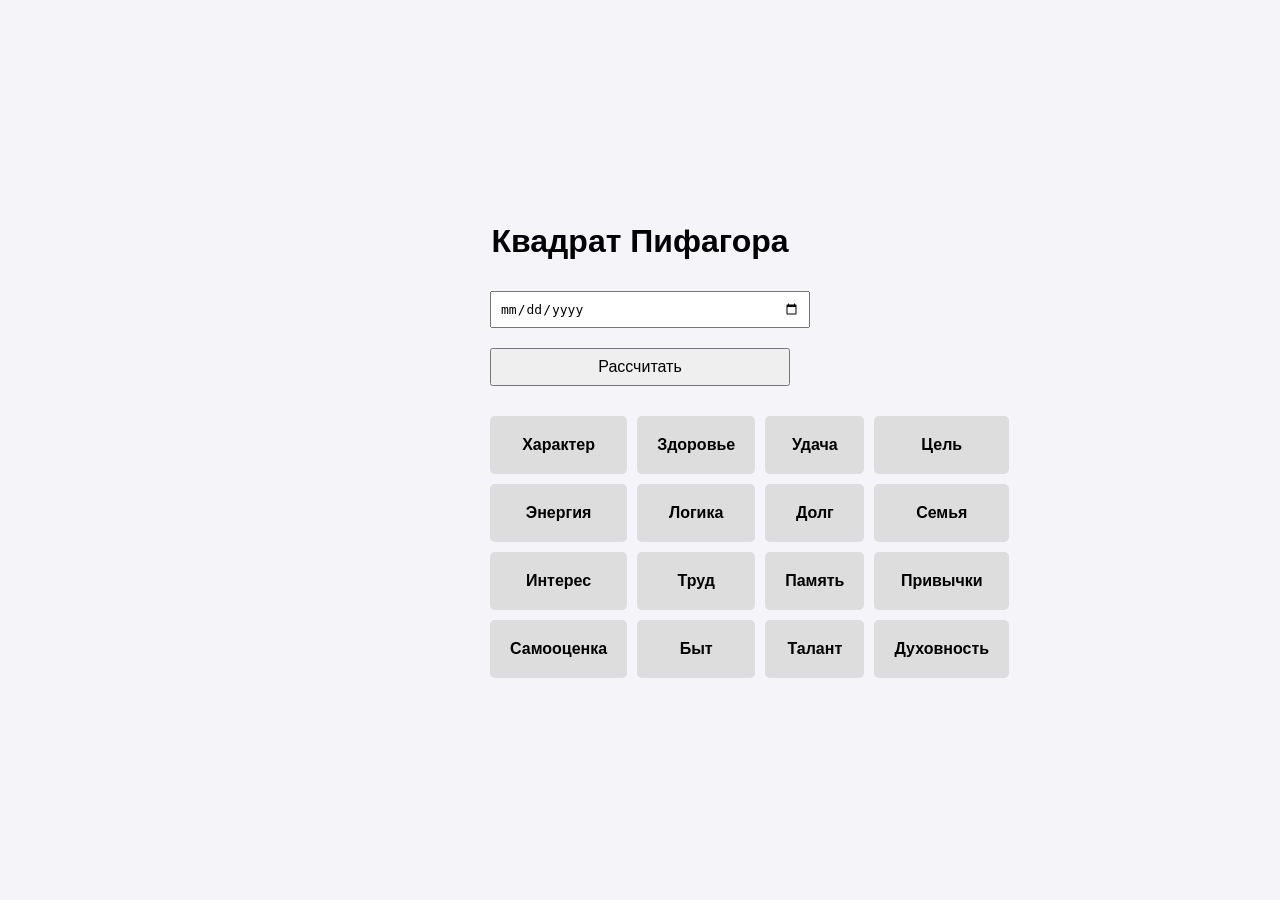
==== index.html @ 8e26bf3b "Add files via upload" ====
<!DOCTYPE html>
<html lang="ru">
<head>
    <meta charset="UTF-8">
    <meta name="viewport" content="width=device-width, initial-scale=1.0">
    <title>Квадрат Пифагора</title>
    <link rel="stylesheet" href="style.css">
</head>
<body>
    <div class="container">
        <h1>Квадрат Пифагора</h1>
        <input type="date" id="birthdate" placeholder="Введите дату рождения">
        <button onclick="calculate()">Рассчитать</button>
        
        <div class="grid">
            <div>Характер</div><div>Здоровье</div><div>Удача</div><div>Цель</div>
            <div>Энергия</div><div>Логика</div><div>Долг</div><div>Семья</div>
            <div>Интерес</div><div>Труд</div><div>Память</div><div>Привычки</div>
            <div>Самооценка</div><div>Быт</div><div>Талант</div><div>Духовность</div>
        </div>
        
        <div id="result"></div>
    </div>
    <script src="script.js"></script>
</body>
</html>
---- style.css ----
body {
    font-family: Arial, sans-serif;
    display: flex;
    justify-content: center;
    align-items: center;
    height: 100vh;
    margin: 0;
    background-color: #f4f4f9;
}

.container {
    text-align: center;
    max-width: 300px;
}

input, button {
    margin: 10px 0;
    padding: 8px;
    width: 100%;
    font-size: 1em;
}

.grid {
    display: grid;
    grid-template-columns: repeat(4, 1fr);
    gap: 10px;
    margin-top: 20px;
}

.grid div {
    background-color: #ddd;
    padding: 20px;
    text-align: center;
    font-weight: bold;
    border-radius: 5px;
}

#result {
    margin-top: 20px;
    font-size: 1.2em;
    color: #333;
}
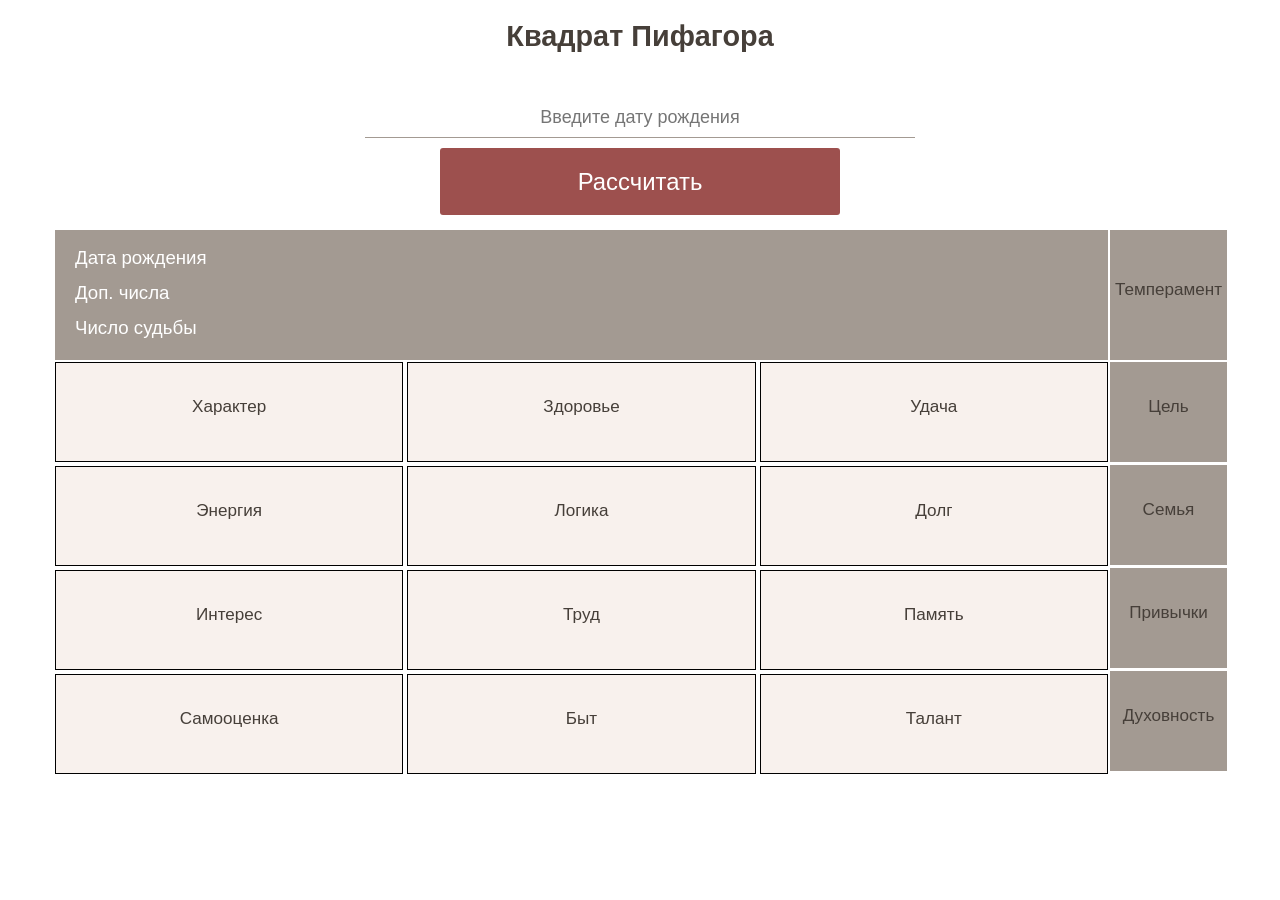
==== commit 8e219628: "commit" ====
--- a/index.html
+++ b/index.html
@@ -1,26 +1,183 @@
 <!DOCTYPE html>
 <html lang="ru">
+
 <head>
     <meta charset="UTF-8">
-    <meta name="viewport" content="width=device-width, initial-scale=1.0">
+    <meta http-equiv="X-UA-Compatible" content="IE=edge,chrome=1">
+    <meta name="viewport" content="width=device-width, initial-scale=1">
+    <link rel="stylesheet" href="js/datepicker.min.css" />
+    <link rel="stylesheet" type="text/css" href="css/main2.min.css" media="screen, projection, print">
     <title>Квадрат Пифагора</title>
-    <link rel="stylesheet" href="style.css">
+
 </head>
+
 <body>
-    <div class="container">
-        <h1>Квадрат Пифагора</h1>
-        <input type="date" id="birthdate" placeholder="Введите дату рождения">
-        <button onclick="calculate()">Рассчитать</button>
-        
-        <div class="grid">
-            <div>Характер</div><div>Здоровье</div><div>Удача</div><div>Цель</div>
-            <div>Энергия</div><div>Логика</div><div>Долг</div><div>Семья</div>
-            <div>Интерес</div><div>Труд</div><div>Память</div><div>Привычки</div>
-            <div>Самооценка</div><div>Быт</div><div>Талант</div><div>Духовность</div>
+    <div class="matrix">
+        <h2 class="matrix__title">Квадрат Пифагора</h2>
+
+        <div class="wrapper matrix__wrapper">
+            <div class="matrix__form">
+                <input class="matrix__input matrix_date" placeholder="Введите дату рождения" />
+                <div class="matrix__button_wrap"><button class="matrix__button">Рассчитать</button></div>
+            </div>
+            <div class="result">
+                <div class="result__loader">
+                    <div class="result__image"> </div>
+                </div>
+                <div class="result__hidden">
+                    <p class="matrix__text"> </p>
+                    <div class="result__wrap">
+                        <div class="result__left">
+                            <div class="result__big">
+                                <div class="result__row result__flex">
+                                    <div class="result__info">Дата рождения</div>
+                                    <div class="result__answer" data-answer="date"> </div>
+                                </div>
+                                <div class="result__row result__flex">
+                                    <div class="result__info">Доп. числа</div>
+                                    <div class="result__answer" data-answer="second-number"> </div>
+                                </div>
+                                <div class="result__row result__flex">
+                                    <div class="result__info">Число судьбы</div>
+                                    <div class="result__answer" data-answer="destiny-number"> </div>
+                                </div>
+                            </div>
+                            <div class="result__cube">
+                                <div class="result__row">
+                                    <div class="result__item">
+                                        <div class="result__context">
+                                            <h4>Характер</h4>
+                                            <p data-index="0" class="kv_1"> </p>
+                                        </div>
+                                    </div>
+                                    <div class="result__item">
+                                        <div class="result__context">
+                                            <h4>Здоровье</h4>
+                                            <p data-index="3" class="kv_2"> </p>
+                                        </div>
+                                    </div>
+                                    <div class="result__item">
+                                        <div class="result__context">
+                                            <h4>Удача</h4>
+                                            <p data-index="6" class="kv_3"> </p>
+                                        </div>
+                                    </div>
+                                </div>
+
+                                <div class="result__row">
+                                    <div class="result__item">
+                                        <div class="result__context">
+                                            <h4>Энергия</h4>
+                                            <p data-index="1" class="kv_4"> </p>
+                                        </div>
+                                    </div>
+                                    <div class="result__item">
+                                        <div class="result__context">
+                                            <h4>Логика</h4>
+                                            <p data-index="4" class="kv_5"> </p>
+                                        </div>
+                                    </div>
+                                    <div class="result__item">
+                                        <div class="result__context">
+                                            <h4>Долг</h4>
+                                            <p data-index="7" class="kv_6"> </p>
+                                        </div>
+                                    </div>
+                                </div>
+
+                                <div class="result__row">
+                                    <div class="result__item">
+                                        <div class="result__context">
+                                            <h4>Интерес</h4>
+                                            <p data-index="2" class="kv_7"> </p>
+                                        </div>
+                                    </div>
+                                    <div class="result__item">
+                                        <div class="result__context">
+                                            <h4>Труд</h4>
+                                            <p data-index="5" class="kv_8"> </p>
+                                        </div>
+                                    </div>
+                                    <div class="result__item">
+                                        <div class="result__context">
+                                            <h4>Память</h4>
+                                            <p data-index="8" class="kv_9"> </p>
+                                        </div>
+                                    </div>
+                                </div>
+                                <div class="result__row">
+                                    <div class="result__item">
+                                        <div class="result__context">
+                                            <h4>Самооценка</h4>
+                                            <p class="d_p3"> </p>
+                                        </div>
+                                    </div>
+                                    <div class="result__item">
+                                        <div class="result__context">
+                                            <h4>Быт</h4>
+                                            <p data-index="10" class="d_p4"> </p>
+                                        </div>
+                                    </div>
+
+                                    <div class="result__item">
+                                        <div class="result__context">
+                                            <h4>Талант </h4>
+                                            <p class="d_p2"> </p>
+                                        </div>
+                                    </div>
+
+                                </div>
+
+                            </div>
+                        </div>
+                        <div class="result__right">
+                            <div class="result__item result__item_full">
+                                <div class="result__context">
+                                    <h4 class="top">Темперамент</h4>
+                                    <p data-index="9" class="kv_10"> </p>
+                                </div>
+                            </div>
+                            <div class="result__item result__item_full">
+                                <div class="result__context">
+                                    <h4 class="top">Цель</h4>
+                                    <p data-index="12" class="kv_11"> </p>
+                                </div>
+                            </div>
+                            <div class="result__item result__item_full">
+                                <div class="result__context">
+                                    <h4 class="top">Семья</h4>
+                                    <p data-index="11" class="kv_12"> </p>
+                                </div>
+                            </div>
+                            <div class="result__item result__item_full">
+                                <div class="result__context">
+                                    <h4 class="top">Привычки</h4>
+                                    <p data-index="13" class="kv_13"> </p>
+                                </div>
+                            </div>
+                            <div class="result__item result__item_full" style="background: #A39A92;">
+                                <div class="result__context">
+                                    <h4 class="result__info">Духовность </h4>
+                                    <p class="d_p1"> </p>
+                                </div>
+                            </div>
+                        </div>
+                    </div>
+
+                </div>
+            </div>
         </div>
-        
-        <div id="result"></div>
     </div>
-    <script src="script.js"></script>
-</body>
-</html>
+    <br>
+    <br />
+
+
+    <br>
+    <br>
+
+
+    <script src="js/jquery.min.js"></script>
+    <script src="js/jquery.mask.min.js"></script>
+    <script src="js/main.min.js"></script>
+
+</body>
--- a/js/datepicker.min.css
+++ b/js/datepicker.min.css
@@ -0,0 +1,175 @@
+/*!
+ * Datepicker v0.6.4
+ * https://github.com/fengyuanchen/datepicker
+ *
+ * Copyright (c) 2014-2017 Chen Fengyuan
+ * Released under the MIT license
+ *
+ * Date: 2017-11-24T14:38:19.628Z
+ */
+.datepicker-container {
+    background-color: #fff;
+    direction: ltr;
+    font-size: 12px;
+    left: 0;
+    line-height: 30px;
+    position: fixed;
+    top: 0;
+    -ms-touch-action: none;
+    touch-action: none;
+    -webkit-user-select: none;
+    -moz-user-select: none;
+    -ms-user-select: none;
+    user-select: none;
+    width: 210px;
+    z-index: -1;
+    -webkit-tap-highlight-color: transparent;
+    -webkit-touch-callout: none;
+}
+.datepicker-container:after,
+.datepicker-container:before {
+    border: 5px solid transparent;
+    content: " ";
+    display: block;
+    height: 0;
+    position: absolute;
+    width: 0;
+}
+.datepicker-dropdown {
+    border: 1px solid #ccc;
+    box-shadow: 0 3px 6px #ccc;
+    box-sizing: content-box;
+    position: absolute;
+    z-index: 1;
+}
+.datepicker-inline {
+    position: static;
+}
+.datepicker-top-left,
+.datepicker-top-right {
+    border-top-color: #39f;
+}
+.datepicker-top-left:after,
+.datepicker-top-left:before,
+.datepicker-top-right:after,
+.datepicker-top-right:before {
+    border-top: 0;
+    left: 10px;
+    top: -5px;
+}
+.datepicker-top-left:before,
+.datepicker-top-right:before {
+    border-bottom-color: #39f;
+}
+.datepicker-top-left:after,
+.datepicker-top-right:after {
+    border-bottom-color: #fff;
+    top: -4px;
+}
+.datepicker-bottom-left,
+.datepicker-bottom-right {
+    border-bottom-color: #39f;
+}
+.datepicker-bottom-left:after,
+.datepicker-bottom-left:before,
+.datepicker-bottom-right:after,
+.datepicker-bottom-right:before {
+    border-bottom: 0;
+    bottom: -5px;
+    left: 10px;
+}
+.datepicker-bottom-left:before,
+.datepicker-bottom-right:before {
+    border-top-color: #39f;
+}
+.datepicker-bottom-left:after,
+.datepicker-bottom-right:after {
+    border-top-color: #fff;
+    bottom: -4px;
+}
+.datepicker-bottom-right:after,
+.datepicker-bottom-right:before,
+.datepicker-top-right:after,
+.datepicker-top-right:before {
+    left: auto;
+    right: 10px;
+}
+.datepicker-panel > ul {
+    margin: 0;
+    padding: 0;
+    width: 102%;
+}
+.datepicker-panel > ul:after,
+.datepicker-panel > ul:before {
+    content: " ";
+    display: table;
+}
+.datepicker-panel > ul:after {
+    clear: both;
+}
+.datepicker-panel > ul > li {
+    background-color: #fff;
+    cursor: pointer;
+    float: left;
+    height: 30px;
+    list-style: none;
+    margin: 0;
+    padding: 0;
+    text-align: center;
+    width: 30px;
+}
+.datepicker-panel > ul > li:hover {
+    background-color: #e5f2ff;
+}
+.datepicker-panel > ul > li.muted,
+.datepicker-panel > ul > li.muted:hover {
+    color: #999;
+}
+.datepicker-panel > ul > li.highlighted {
+    background-color: #e5f2ff;
+}
+.datepicker-panel > ul > li.highlighted:hover {
+    background-color: #cce5ff;
+}
+.datepicker-panel > ul > li.picked,
+.datepicker-panel > ul > li.picked:hover {
+    color: #39f;
+}
+.datepicker-panel > ul > li.disabled,
+.datepicker-panel > ul > li.disabled:hover {
+    background-color: #fff;
+    color: #ccc;
+    cursor: default;
+}
+.datepicker-panel > ul > li.disabled.highlighted,
+.datepicker-panel > ul > li.disabled:hover.highlighted {
+    background-color: #e5f2ff;
+}
+.datepicker-panel > ul > li[data-view="month next"],
+.datepicker-panel > ul > li[data-view="month prev"],
+.datepicker-panel > ul > li[data-view="year next"],
+.datepicker-panel > ul > li[data-view="year prev"],
+.datepicker-panel > ul > li[data-view="years next"],
+.datepicker-panel > ul > li[data-view="years prev"],
+.datepicker-panel > ul > li[data-view="next"] {
+    font-size: 18px;
+}
+.datepicker-panel > ul > li[data-view="month current"],
+.datepicker-panel > ul > li[data-view="year current"],
+.datepicker-panel > ul > li[data-view="years current"] {
+    width: 150px;
+}
+.datepicker-panel > ul[data-view="months"] > li,
+.datepicker-panel > ul[data-view="years"] > li {
+    height: 52.5px;
+    line-height: 52.5px;
+    width: 52.5px;
+}
+.datepicker-panel > ul[data-view="week"] > li,
+.datepicker-panel > ul[data-view="week"] > li:hover {
+    background-color: #fff;
+    cursor: default;
+}
+.datepicker-hide {
+    display: none;
+}
--- a/css/main2.min.css
+++ b/css/main2.min.css
@@ -0,0 +1,489 @@
+@font-face {
+    font-family: "TT Norms";
+    src: local("TT Norms Regular"), local("TT-Norms-Regular"), url("TTNorms-Regular.woff2") format("woff2"),
+        url("TTNorms-Regular.woff") format("woff"), url("TTNorms-Regular.ttf") format("truetype");
+    font-weight: 400;
+    font-style: normal;
+}
+body{
+    font-family: "TT Norms";
+}
+.found,
+.wrapper_flex {
+    display: -webkit-box;
+    display: -ms-flexbox;
+}
+
+.found,
+.wrapper_center {
+    -webkit-box-pack: center;
+}
+
+.header__content,
+.header__wrapper,
+.me__left {
+    position: relative;
+}
+
+.content h1,
+.content h2,
+.content h3,
+.content h4,
+.content h5,
+.content h6,
+.content__title,
+.found__wrapper,
+.info__text,
+.inst p,
+.inst__center ul {
+    text-align: center;
+}
+
+.content::after,
+.header__content::after,
+.me__left::after {
+    content: "";
+}
+
+.inst__center ul,
+.me__list,
+.pagination ul,
+.social__list {
+    list-style-type: none;
+}
+
+.all__link,
+.journal__link,
+.journal__title a,
+.matrix__button,
+.pagination ul li a {
+    text-decoration: none;
+}
+
+* {
+    box-sizing: border-box;
+}
+
+body {
+    min-width: 320px;
+    padding: 0;
+    margin: 0;
+    font-size: 16px;
+    line-height: 1.5;
+    font-family: "Roboto", sans-serif;
+}
+
+.content,
+.wrapper {
+    width: 100%;
+    margin: 0 auto;
+}
+
+.wrapper {
+    max-width: 1170px;
+}
+
+@media screen and (max-width: 1170px) {
+    .wrapper {
+        padding-left: 10px;
+        padding-right: 10px;
+    }
+}
+
+.matrix,
+.matrix__input {
+    text-align: center;
+}
+
+.matrix__title {
+    font-size: 1.8em;
+    font-weight: 700;
+    margin: 0;
+    padding: 15px 0 10px;
+    color: #463f39;
+}
+
+.matrix__title span {
+    font-weight: 400;
+}
+
+.matrix__text {
+    padding: 0;
+    margin: 0;
+    font-size: 1.425em;
+    font-weight: 300;
+    color: #463f39;
+}
+
+.matrix__subtitle {
+    font-size: 1.8em;
+    font-weight: 300;
+    color: #fff;
+    margin: 0;
+    padding-top: 50px;
+    padding-bottom: 30px;
+}
+
+.matrix__button {
+    display: block;
+    max-width: 400px;
+    width: 80%;
+    margin: 0 auto;
+    background: #9d504e;
+    transition: 0.5s;
+    font-size: 1.49375em;
+    border: none;
+    border-radius: 3px;
+    color: #fff;
+    line-height: 65px;
+    cursor: pointer;
+}
+
+.matrix__button:hover {
+    background: #d9bc9e !important;
+}
+
+.matrix__button.disabled,
+.modal {
+    display: none;
+}
+
+.matrix__button:hover {
+    background-color: #353535;
+}
+
+.matrix__button:active {
+    background-color: #2e2e2e;
+}
+
+.matrix__small {
+    font-size: 1.08125em;
+    font-weight: 300;
+    padding-top: 30px;
+    margin: 0;
+    color: #fff;
+}
+
+.matrix__form {
+    padding-top: 30px;
+    padding-bottom: 15px;
+    max-width: 550px;
+    width: 100%;
+    margin: 0 auto;
+}
+
+.matrix__input {
+    margin-bottom: 10px;
+    width: 100%;
+    -ms-flex-preferred-size: 100%;
+    flex-basis: 100%;
+    height: 40px;
+    border: none;
+    border-bottom: 1px solid #A39A92;
+    color: #463f39;
+    font-weight: 300;
+    outline: none;
+    font-size: 1.125em;
+}
+
+.matrix__button_wrap button:focus {
+    border: none;
+    outline: none;
+}
+
+.pagination ul,
+.result__wrap {
+    display: -webkit-box;
+    display: -ms-flexbox;
+}
+
+.result {
+    position: relative;
+    transition: height 0.25s;
+}
+
+.result__image,
+.result__loader {
+    position: absolute;
+    left: 0;
+    right: 0;
+}
+
+.result__loader {
+    top: 0;
+    opacity: 0;
+    display: none;
+    bottom: 0;
+    background-color: #fff;
+    transition: opacity 0.25s;
+    z-index: 2;
+}
+
+.result__image {
+    top: 50%;
+    -webkit-transform: translateY(-50%);
+    transform: translateY(-50%);
+    margin: 0 auto;
+    width: 64px;
+    height: 64px;
+    background-image: url(../img/preloader.gif);
+}
+
+.result__hidden {
+    position: relative;
+}
+
+.result__form {
+    display: none;
+}
+
+.result.loader {
+    min-height: 200px;
+}
+
+.result.loader .result__loader {
+    display: block;
+    opacity: 1;
+}
+
+.result.loader-fade .result__loader {
+    opacity: 0;
+}
+
+.result.show .result__hidden {
+    display: block;
+    opacity: 1;
+}
+
+.result__wrap {
+    display: flex;
+    color: #fff;
+    -webkit-box-pack: justify;
+    -ms-flex-pack: justify;
+    justify-content: space-between;
+    padding: 0px 0;
+}
+
+.result__big .result__row,
+.result__row {
+    display: -webkit-box;
+    display: -ms-flexbox;
+}
+
+.result__left {
+    width: 90%;
+    -ms-flex-preferred-size: 90%;
+    flex-basis: 90%;
+}
+
+.result__right {
+    width: 10%;
+    background: #fff;
+    -ms-flex-preferred-size: 10%;
+    flex-basis: 10%;
+}
+
+.result__right .result__item_full {
+    background: #A39A92;
+    border: 2px #A39A92 solid;
+    /*    margin:3px 0;*/
+}
+
+.result__big {
+    padding: 10px 20px 20px;
+    text-align: left;
+    height: 130px;
+    font-size: 18px;
+    background: #A39A92;
+}
+
+.result__big .result__row {
+    line-height: 35px;
+    display: flex;
+    -webkit-box-pack: start;
+    -ms-flex-pack: start;
+    justify-content: space-between;
+}
+
+.result__answer,
+.result__info {
+    display: inline-block;
+    font-size: 1.0375em;
+    font-weight: 400;
+    color: #fff;
+}
+
+.result__info {
+    -ms-flex-preferred-size: 120px;
+    flex-basis: 200px;
+}
+
+.result__row {
+    display: flex;
+    -webkit-box-pack: justify;
+    -ms-flex-pack: justify;
+    justify-content: space-between;
+}
+
+.result__item {
+    width: 33.33333%;
+    -ms-flex-preferred-size: 33.33333%;
+    flex-basis: 33.33333%;
+    height: 100px;
+    border: 1px solid #000;
+    opacity: 1;
+    display: -webkit-box;
+    display: -ms-flexbox;
+    display: flex;
+    -webkit-box-align: center;
+    -ms-flex-align: center;
+    align-items: center;
+    -ms-flex-wrap: wrap;
+    flex-wrap: wrap;
+    -webkit-box-pack: center;
+    -ms-flex-pack: center;
+    justify-content: center;
+    transition: opacity 0.25s;
+    margin: 2px;
+    background: #f8f1ed;
+}
+
+.result__item h4,
+.result__item p {
+    margin: 0;
+    font-size: 1.06875em;
+    color: #463f39;
+    font-weight: 400;
+}
+
+.result__item:hover {
+    opacity: 1;
+}
+
+.result__item:first-child {
+    margin-left: 0;
+}
+
+.result__item:last-child {
+    margin-right: 0;
+}
+
+.result__item h4 {
+    padding: 0;
+}
+.result__item .top h4{
+    color: #fff;
+}
+
+.result__item p {
+    -ms-flex-preferred-size: 100%;
+    flex-basis: 100%;
+    padding: 10px 0 0;
+}
+
+.result__item_full {
+    width: 100%;
+    -ms-flex-preferred-size: 100%;
+    flex-basis: 100%;
+    background-color: #f7f1f1;
+    opacity: 1;
+    transition: all 0.25s;
+    border-color: #f0f0f0;
+    margin-bottom: 0px;
+    border: 1px #ccc solid;
+    margin-bottom: 3px;
+}
+
+.result__item_full:first-child {
+    height: 130px;
+    position: relative;
+    right: -2px;
+    margin: 0 0 0px 0px;
+}
+
+.result__item_full .result__context {
+    transition: all 0.25s;
+    font-weight: bold;
+    opacity: 1;
+}
+
+.result__item_full:hover {
+    border-color: #000;
+}
+
+.result__item_full:hover .result__context {
+    opacity: 1;
+}
+
+@media screen and (max-width: 992px) {
+    .result__row {
+        -ms-flex-wrap: wrap;
+        flex-wrap: wrap;
+    }
+    .result__item,
+    .result__item_full,
+    .result__item_full:first-child {
+        margin: 0;
+    }
+    .result__wrap {
+        -ms-flex-wrap: wrap;
+        flex-wrap: wrap;
+    }
+    .result__context {
+        height: auto;
+    }
+    .result__context h4 {
+        padding-top: 10px;
+    }
+    .result__context p {
+        padding: 10px 0;
+    }
+}
+
+@media screen and (max-width: 1024px) {
+    .result__right {
+        flex-basis: 12%;
+    }
+    .result__left {
+        flex-basis: 88%;
+    }
+}
+
+@media screen and (max-width: 768px) {
+    .result__big .result__row {
+        justify-content: flex-start;
+    }
+
+    .result__item,
+    .result__right .result__item_full {
+        border: 1px #ccc solid !important;
+    }
+    .result__item_full:first-child {
+        height: 130px;
+        position: relative;
+        right: 0px;
+    }
+    .result__answer,
+    .result__info,
+    .result__item h4 {
+        font-size: 0.75em;
+    }
+    .result__info {
+        flex-basis: auto;
+        margin-right: 30px;
+    }
+    .result__left {
+        -ms-flex-preferred-size: 76%;
+        flex-basis: 76%;
+    }
+    .result__right {
+        -ms-flex-preferred-size: 24%;
+        flex-basis: 24%;
+    }
+    .matrix__wrapper {
+        padding: 0;
+    }
+    .result__item p {
+        font-size: 0.875em;
+    }
+}
